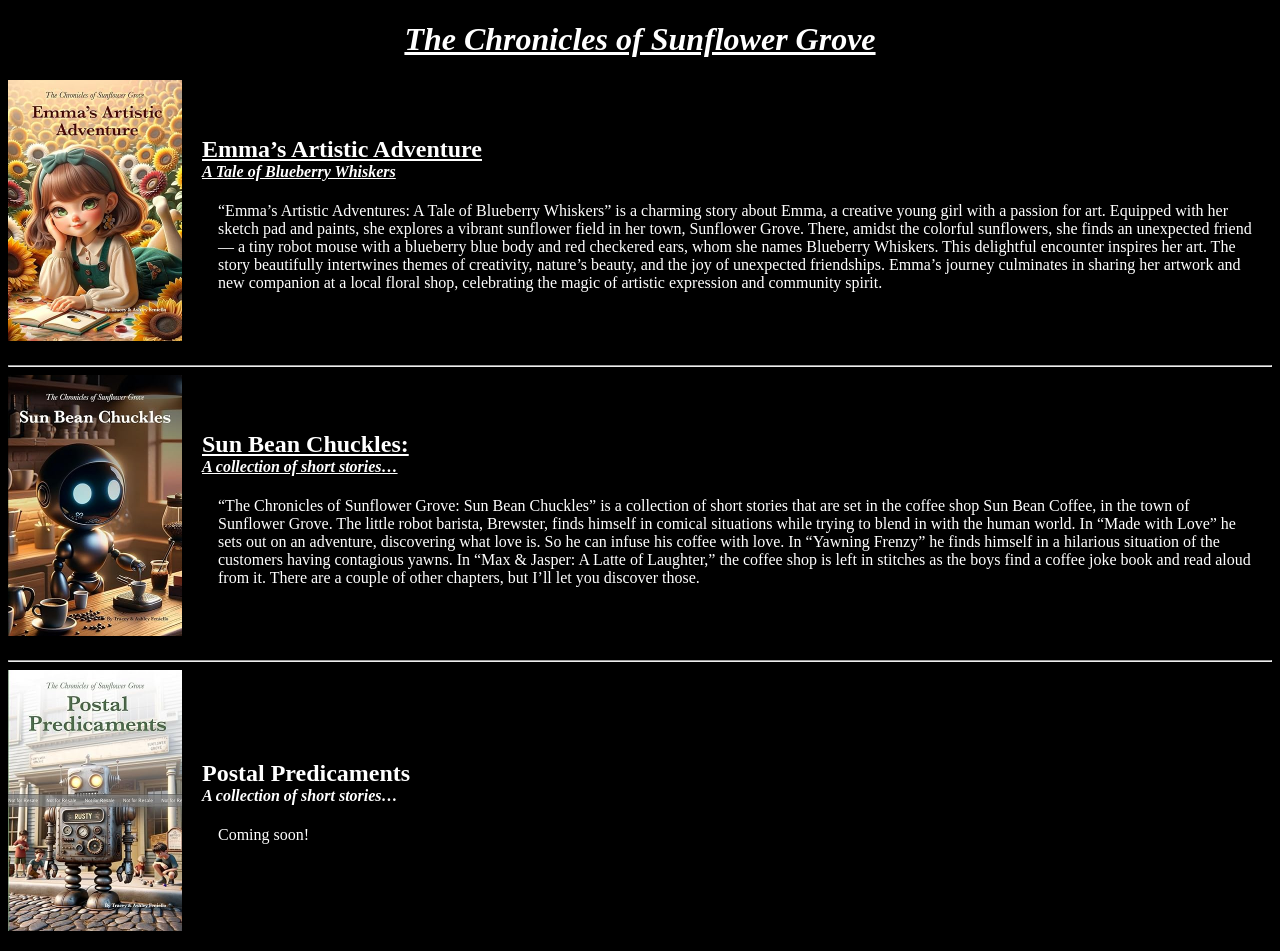
==== index.html @ 2624f3c5 "Sans-serif" ====
<!DOCTYPE HTML PUBLIC "-//W3C//DTD HTML 4.01//EN" "http://www.w3.org/TR/html4/strict.dtd">
<html>
  <head>
    <meta charset="UTF-8">
    <meta name="viewport" content="width=device-width, initial-scale=1.0">
    <title>The Chronicles of Sunflower Grove</title>
    <style>
    body { background: black; color: white; text-align: center; }
    h1, h3, h5, a { color: white; }
    h2 { margin-bottom: 0; }
    h4 { margin-top: 0; font-style: italic; }
    p { margin-left: 1em; margin-right: 1em }
    .book {
      display: flex;
      flex-direction: column;
      align-items: center;
      margin-bottom: 20px;
    }

    .book-cover {
      max-width: 100%;
      height: auto;
    }

    .book-info {
      text-align: center;
    }

    .book-description {
      text-align: left;
    }

    /* Media query for screens wider than 600px */
    @media (min-width: 600px) {
      .book {
        flex-direction: row;
        align-items: center;
      }

      .book-cover {
        max-width: 50%;
        margin-right: 20px;
      }

      .book-info {
        text-align: left;
      }
    }
    </style>
  </head>
  <body onload="load()">
    <a href="https://amzn.to/4bKgULZ">
      <h1><i>The Chronicles of Sunflower Grove</i></h1>
    </a>
    <div class="book">
      <a href="https://amzn.to/3SGMXnw" class="book-cover">
        <img src="emma.jpg" width="174" height="261" alt="Emma’s Artistic Adventure">
      </a>
      <div class="book-info">
        <a href="https://amzn.to/3SGMXnw">
          <h2 class="book-title">Emma’s Artistic Adventure</h2>
          <h4 class="book-subtitle">A Tale of Blueberry Whiskers</h4>
        </a>
        <p class="book-description">“Emma’s Artistic Adventures: A Tale of Blueberry Whiskers” is a charming story about Emma, a creative young girl with a passion for art. Equipped with her sketch pad and paints, she explores a vibrant sunflower field in her town, Sunflower Grove. There, amidst the colorful sunflowers, she finds an unexpected friend — a tiny robot mouse with a blueberry blue body and red checkered ears, whom she names Blueberry Whiskers. This delightful encounter inspires her art. The story beautifully intertwines themes of creativity, nature’s beauty, and the joy of unexpected friendships. Emma’s journey culminates in sharing her artwork and new companion at a local floral shop, celebrating the magic of artistic expression and community spirit.</p>
      </div>
    </div>
    <hr />
    <div class="book">
      <a href="https://amzn.to/3wvGuUU" class="book-cover">
        <img src="sunbean.jpg" width="174" height="261" alt="Sun Bean Chuckles:">
      </a>
      <div class="book-info">
        <a href="https://amzn.to/3wvGuUU">
          <h2 class="book-title">Sun Bean Chuckles:</h2>
          <h4 class="book-subtitle">A collection of short stories…</h4>
        </a>
        <p class="book-description">“The Chronicles of Sunflower Grove: Sun Bean Chuckles” is a collection of short stories that are set in the coffee shop Sun Bean Coffee, in the town of Sunflower Grove. The little robot barista, Brewster, finds himself in comical situations while trying to blend in with the human world. In “Made with Love” he sets out on an adventure, discovering what love is. So he can infuse his coffee with love. In “Yawning Frenzy” he finds himself in a hilarious situation of the customers having contagious yawns. In “Max & Jasper: A Latte of Laughter,” the coffee shop is left in stitches as the boys find a coffee joke book and read aloud from it. There are a couple of other chapters, but I’ll let you discover those.</p>
      </div>
    </div>
    <hr />
    <div class="book">
      <img src="predicaments.jpg" width="174" height="261" alt="Postal Predicaments" class="book-cover">
      <div class="book-info">
        <h2 class="book-title">Postal Predicaments</h2>
        <h4 class="book-subtitle">A collection of short stories…</h4>
        <p class="book-description">Coming soon!</p>
      </div>
    </div>
  </body>
</html>
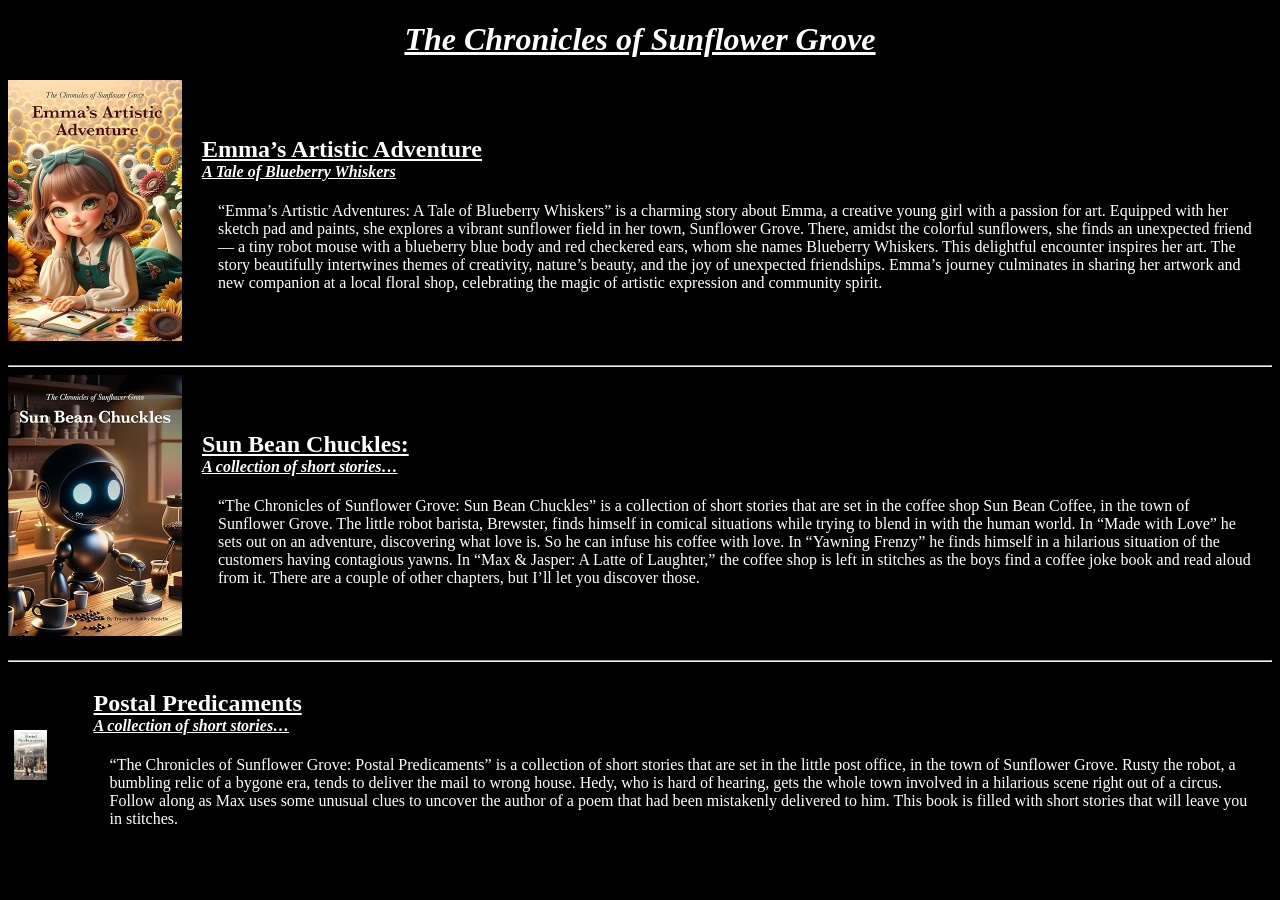
==== commit 75b56902: "Added Postal Predicaments" ====
--- a/index.html
+++ b/index.html
@@ -79,11 +79,15 @@
     </div>
     <hr />
     <div class="book">
-      <img src="predicaments.jpg" width="174" height="261" alt="Postal Predicaments" class="book-cover">
+      <a href="https://amzn.to/48zZP4G" class="book-cover">
+        <img src="predicaments.jpg" width="174" height="261" alt="Postal Predicaments" class="book-cover">
+      </a>
       <div class="book-info">
-        <h2 class="book-title">Postal Predicaments</h2>
-        <h4 class="book-subtitle">A collection of short stories…</h4>
-        <p class="book-description">Coming soon!</p>
+        <a href="https://amzn.to/48zZP4G">
+          <h2 class="book-title">Postal Predicaments</h2>
+          <h4 class="book-subtitle">A collection of short stories…</h4>
+        </a>
+        <p class="book-description">“The Chronicles of Sunflower Grove: Postal Predicaments” is a collection of short stories that are set in the little post office, in the town of Sunflower Grove. Rusty the robot, a bumbling relic of a bygone era, tends to deliver the mail to wrong house. Hedy, who is hard of hearing, gets the whole town involved in a hilarious scene right out of a circus. Follow along as Max uses some unusual clues to uncover the author of a poem that had been mistakenly delivered to him. This book is filled with short stories that will leave you in stitches.</p>
       </div>
     </div>
   </body>
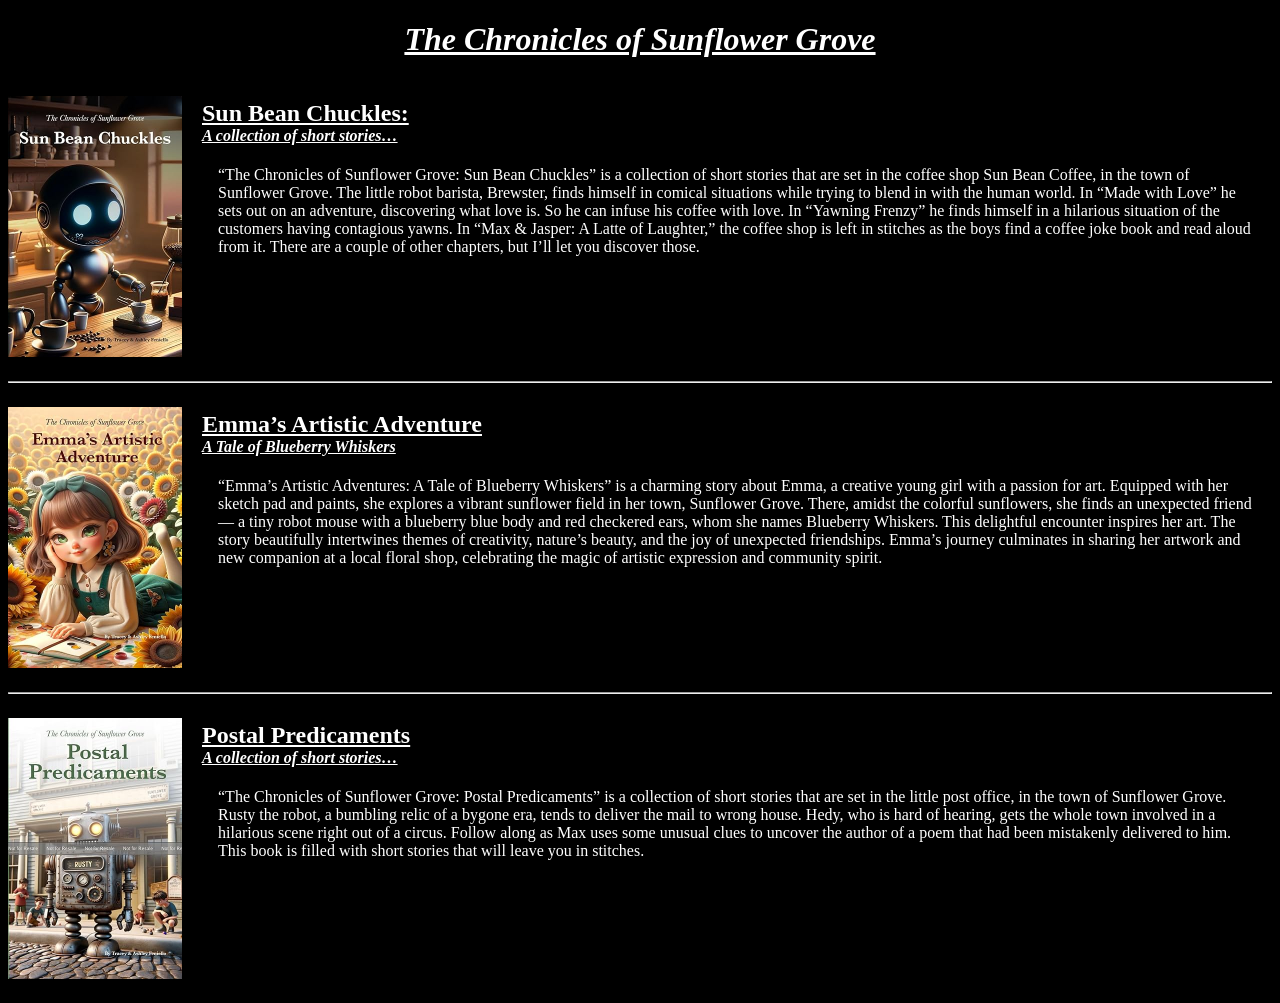
==== commit 34b6c34a: "Adjusted formating" ====
--- a/index.html
+++ b/index.html
@@ -34,12 +34,13 @@
     @media (min-width: 600px) {
       .book {
         flex-direction: row;
-        align-items: center;
+        align-items: flex-start;
       }
 
       .book-cover {
         max-width: 50%;
         margin-right: 20px;
+        margin-top: 1em;
       }
 
       .book-info {
@@ -48,10 +49,23 @@
     }
     </style>
   </head>
-  <body onload="load()">
+  <body>
     <a href="https://amzn.to/4bKgULZ">
       <h1><i>The Chronicles of Sunflower Grove</i></h1>
     </a>
+    <div class="book">
+      <a href="https://amzn.to/3wvGuUU" class="book-cover">
+        <img src="sunbean.jpg" width="174" height="261" alt="Sun Bean Chuckles:">
+      </a>
+      <div class="book-info">
+        <a href="https://amzn.to/3wvGuUU">
+          <h2 class="book-title">Sun Bean Chuckles:</h2>
+          <h4 class="book-subtitle">A collection of short stories…</h4>
+        </a>
+        <p class="book-description">“The Chronicles of Sunflower Grove: Sun Bean Chuckles” is a collection of short stories that are set in the coffee shop Sun Bean Coffee, in the town of Sunflower Grove. The little robot barista, Brewster, finds himself in comical situations while trying to blend in with the human world. In “Made with Love” he sets out on an adventure, discovering what love is. So he can infuse his coffee with love. In “Yawning Frenzy” he finds himself in a hilarious situation of the customers having contagious yawns. In “Max & Jasper: A Latte of Laughter,” the coffee shop is left in stitches as the boys find a coffee joke book and read aloud from it. There are a couple of other chapters, but I’ll let you discover those.</p>
+      </div>
+    </div>
+    <hr />
     <div class="book">
       <a href="https://amzn.to/3SGMXnw" class="book-cover">
         <img src="emma.jpg" width="174" height="261" alt="Emma’s Artistic Adventure">
@@ -66,21 +80,8 @@
     </div>
     <hr />
     <div class="book">
-      <a href="https://amzn.to/3wvGuUU" class="book-cover">
-        <img src="sunbean.jpg" width="174" height="261" alt="Sun Bean Chuckles:">
-      </a>
-      <div class="book-info">
-        <a href="https://amzn.to/3wvGuUU">
-          <h2 class="book-title">Sun Bean Chuckles:</h2>
-          <h4 class="book-subtitle">A collection of short stories…</h4>
-        </a>
-        <p class="book-description">“The Chronicles of Sunflower Grove: Sun Bean Chuckles” is a collection of short stories that are set in the coffee shop Sun Bean Coffee, in the town of Sunflower Grove. The little robot barista, Brewster, finds himself in comical situations while trying to blend in with the human world. In “Made with Love” he sets out on an adventure, discovering what love is. So he can infuse his coffee with love. In “Yawning Frenzy” he finds himself in a hilarious situation of the customers having contagious yawns. In “Max & Jasper: A Latte of Laughter,” the coffee shop is left in stitches as the boys find a coffee joke book and read aloud from it. There are a couple of other chapters, but I’ll let you discover those.</p>
-      </div>
-    </div>
-    <hr />
-    <div class="book">
       <a href="https://amzn.to/48zZP4G" class="book-cover">
-        <img src="predicaments.jpg" width="174" height="261" alt="Postal Predicaments" class="book-cover">
+        <img src="predicaments.jpg" width="174" height="261" alt="Postal Predicaments">
       </a>
       <div class="book-info">
         <a href="https://amzn.to/48zZP4G">
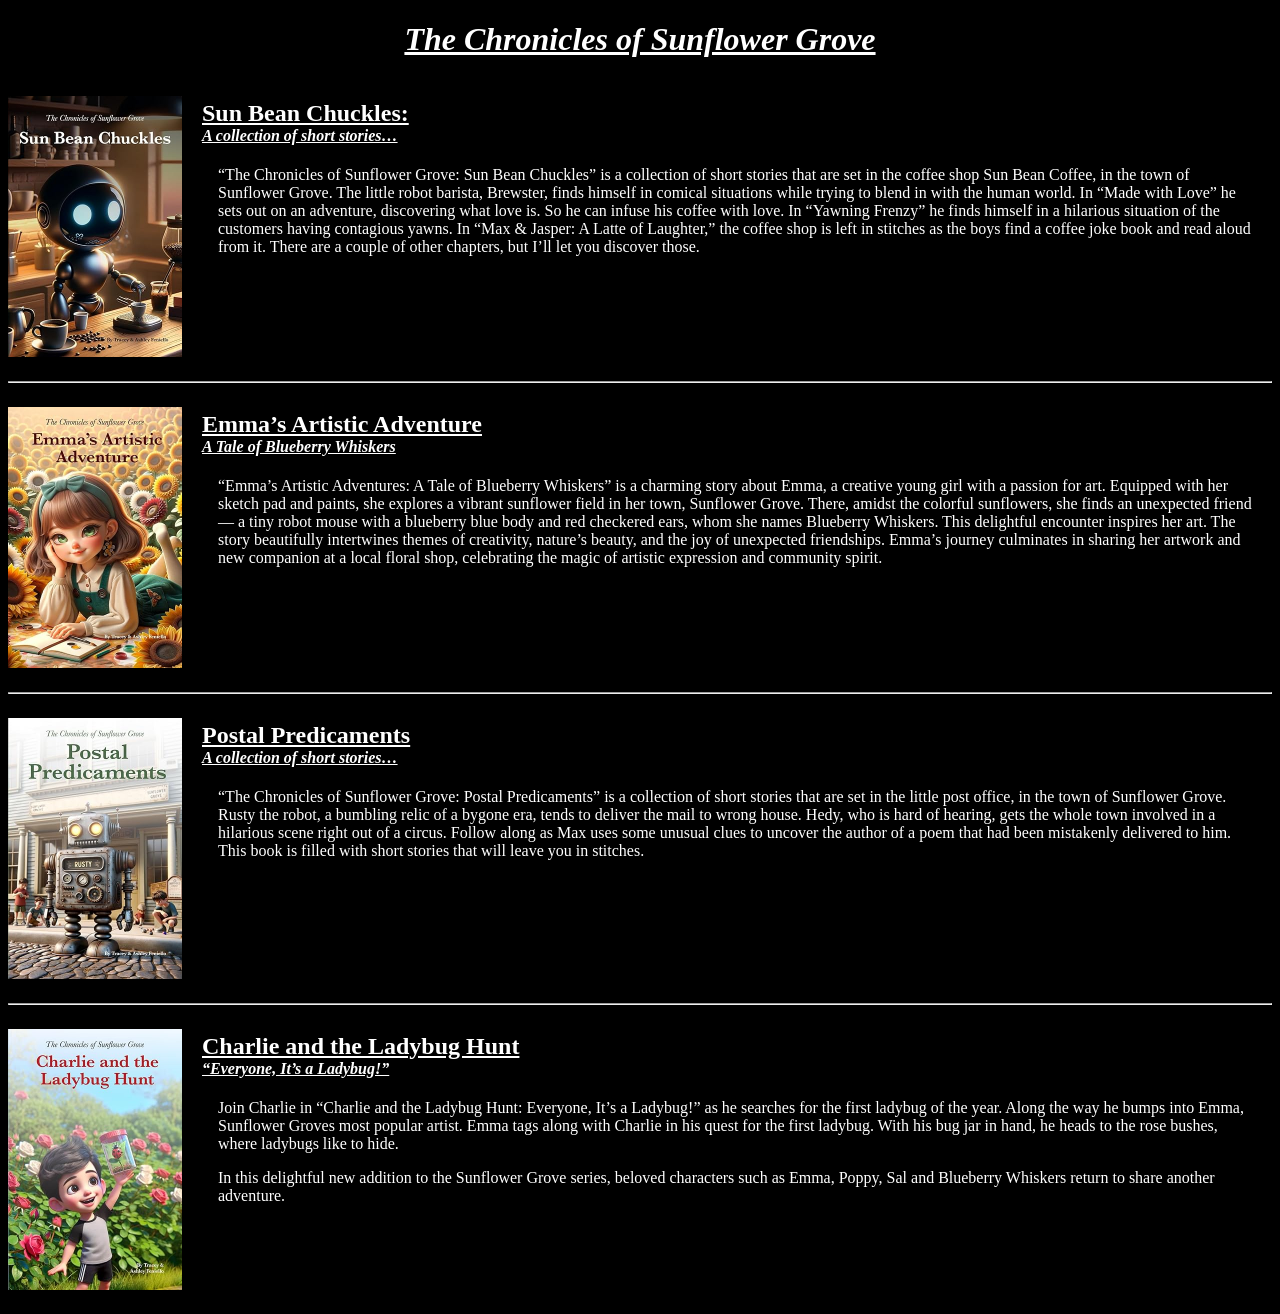
==== commit 338140c4: "Added Charlie" ====
--- a/index.html
+++ b/index.html
@@ -91,5 +91,19 @@
         <p class="book-description">“The Chronicles of Sunflower Grove: Postal Predicaments” is a collection of short stories that are set in the little post office, in the town of Sunflower Grove. Rusty the robot, a bumbling relic of a bygone era, tends to deliver the mail to wrong house. Hedy, who is hard of hearing, gets the whole town involved in a hilarious scene right out of a circus. Follow along as Max uses some unusual clues to uncover the author of a poem that had been mistakenly delivered to him. This book is filled with short stories that will leave you in stitches.</p>
       </div>
     </div>
+    <hr />
+    <div class="book">
+      <a href="https://a.co/d/bNfJOV0" class="book-cover">
+        <img src="charlie.jpg" width="174" height="261" alt="Postal Predicaments">
+      </a>
+      <div class="book-info">
+        <a href="https://a.co/d/bNfJOV0">
+          <h2 class="book-title">Charlie and the Ladybug Hunt</h2>
+          <h4 class="book-subtitle">“Everyone, It’s a Ladybug!”</h4>
+        </a>
+        <p class="book-description">Join Charlie in “Charlie and the Ladybug Hunt: Everyone, It’s a Ladybug!” as he searches for the first ladybug of the year. Along the way he bumps into Emma, Sunflower Groves most popular artist. Emma tags along with Charlie in his quest for the first ladybug. With his bug jar in hand, he heads to the rose bushes, where ladybugs like to hide.</p>
+        <p class="book-description">In this delightful new addition to the Sunflower Grove series, beloved characters such as Emma, Poppy, Sal and Blueberry Whiskers return to share another adventure.</p>
+      </div>
+    </div>
   </body>
 </html>
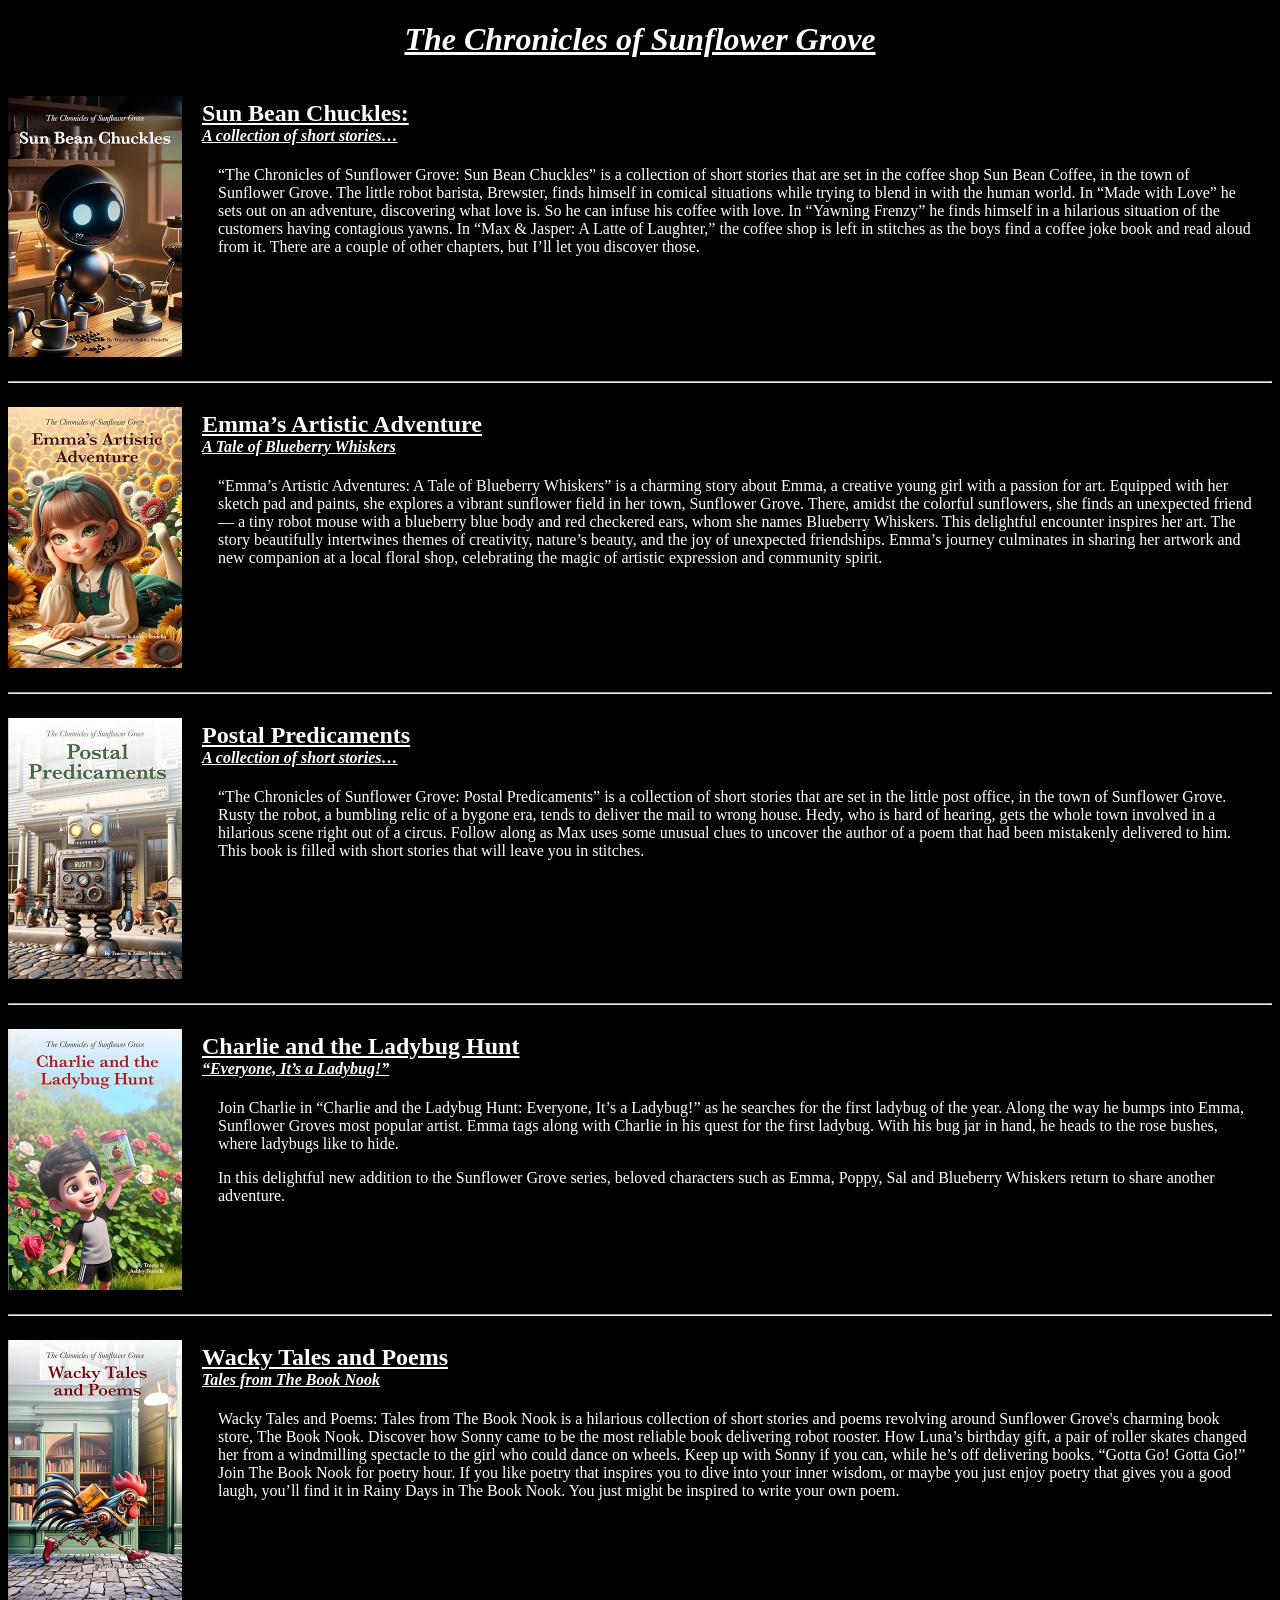
==== commit 01fe61bd: "Added Wacky Tales" ====
--- a/index.html
+++ b/index.html
@@ -94,7 +94,7 @@
     <hr />
     <div class="book">
       <a href="https://a.co/d/bNfJOV0" class="book-cover">
-        <img src="charlie.jpg" width="174" height="261" alt="Postal Predicaments">
+        <img src="charlie.jpg" width="174" height="261" alt="Charlie and the Ladybug Hunt">
       </a>
       <div class="book-info">
         <a href="https://a.co/d/bNfJOV0">
@@ -105,5 +105,18 @@
         <p class="book-description">In this delightful new addition to the Sunflower Grove series, beloved characters such as Emma, Poppy, Sal and Blueberry Whiskers return to share another adventure.</p>
       </div>
     </div>
+    <hr />
+    <div class="book">
+      <a href="https://a.co/d/9BC6Svq" class="book-cover">
+        <img src="wacky.jpg" width="174" height="261" alt="Wacky Tales and Poems">
+      </a>
+      <div class="book-info">
+        <a href="https://a.co/d/9BC6Svq">
+          <h2 class="book-title">Wacky Tales and Poems</h2>
+          <h4 class="book-subtitle">Tales from The Book Nook</h4>
+        </a>
+        <p class="book-description">Wacky Tales and Poems: Tales from The Book Nook is a hilarious collection of short stories and poems revolving around Sunflower Grove's charming book store, The Book Nook. Discover how Sonny came to be the most reliable book delivering robot rooster. How Luna’s birthday gift, a pair of roller skates changed her from a windmilling spectacle to the girl who could dance on wheels. Keep up with Sonny if you can, while he’s off delivering books. “Gotta Go! Gotta Go!” Join The Book Nook for poetry hour. If you like poetry that inspires you to dive into your inner wisdom, or maybe you just enjoy poetry that gives you a good laugh, you’ll find it in Rainy Days in The Book Nook. You just might be inspired to write your own poem.</p>
+      </div>
+    </div>
   </body>
-</html>
+</html>
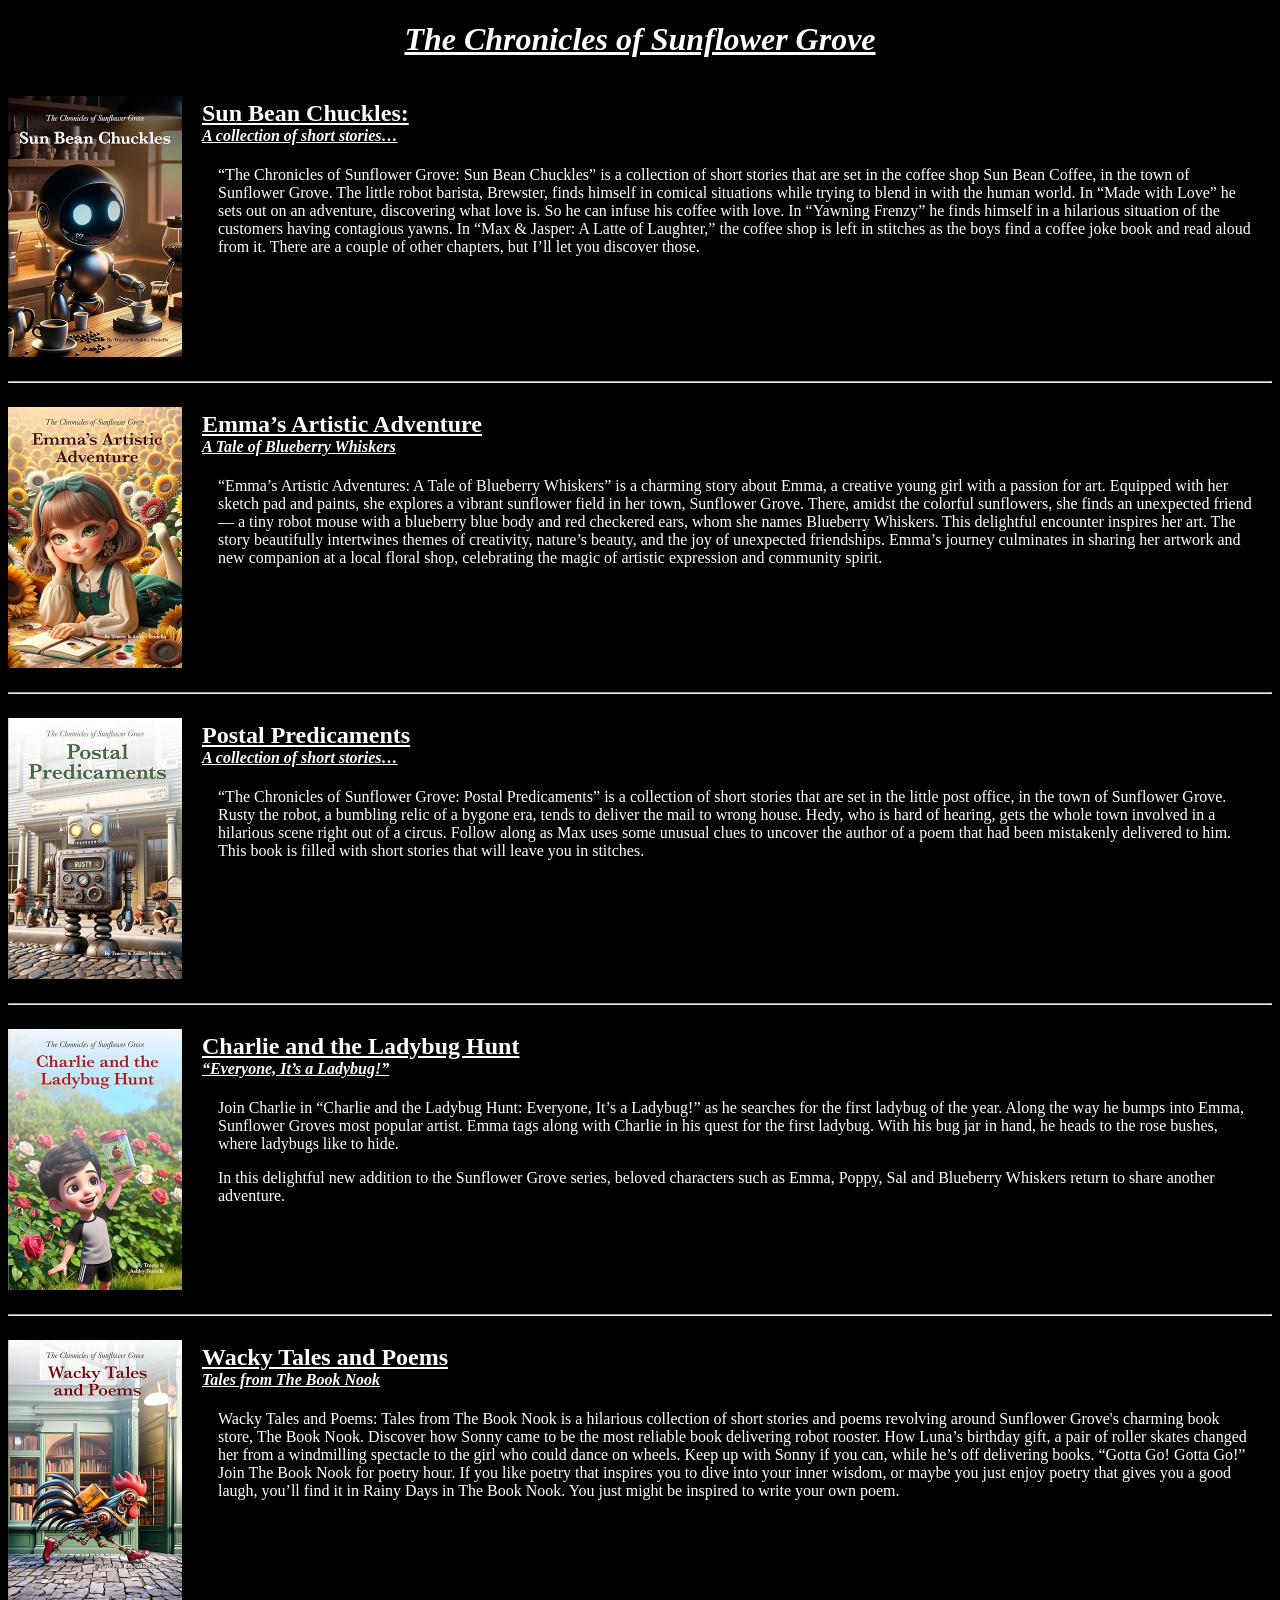
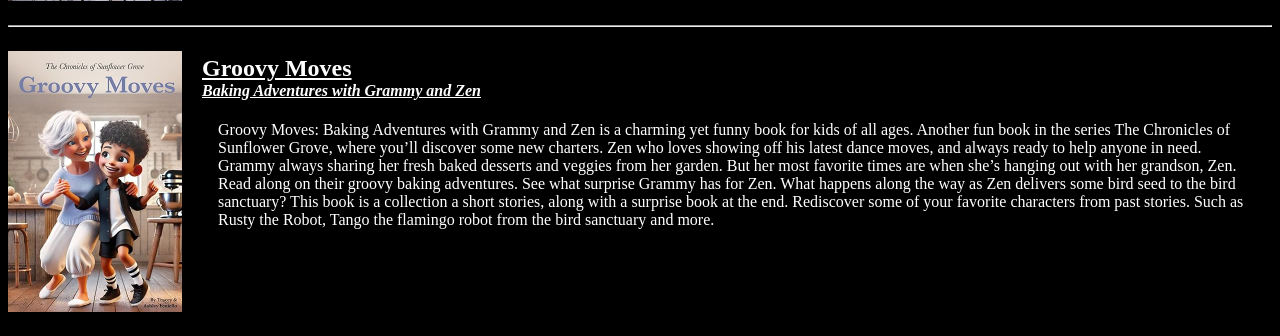
==== commit 9b5a51a2: "Groovy book" ====
--- a/index.html
+++ b/index.html
@@ -118,5 +118,18 @@
         <p class="book-description">Wacky Tales and Poems: Tales from The Book Nook is a hilarious collection of short stories and poems revolving around Sunflower Grove's charming book store, The Book Nook. Discover how Sonny came to be the most reliable book delivering robot rooster. How Luna’s birthday gift, a pair of roller skates changed her from a windmilling spectacle to the girl who could dance on wheels. Keep up with Sonny if you can, while he’s off delivering books. “Gotta Go! Gotta Go!” Join The Book Nook for poetry hour. If you like poetry that inspires you to dive into your inner wisdom, or maybe you just enjoy poetry that gives you a good laugh, you’ll find it in Rainy Days in The Book Nook. You just might be inspired to write your own poem.</p>
       </div>
     </div>
+    <hr />
+    <div class="book">
+      <a href="https://amzn.to/3I2Ys6X" class="book-cover">
+        <img src="groovy.jpg" width="174" height="261" alt="Groovy Moves">
+      </a>
+      <div class="book-info">
+        <a href="https://amzn.to/3I2Ys6X">
+          <h2 class="book-title">Groovy Moves</h2>
+          <h4 class="book-subtitle">Baking Adventures with Grammy and Zen</h4>
+        </a>
+        <p class="book-description">Groovy Moves: Baking Adventures with Grammy and Zen is a charming yet funny book for kids of all ages. Another fun book in the series The Chronicles of Sunflower Grove, where you’ll discover some new charters. Zen who loves showing off his latest dance moves, and always ready to help anyone in need. Grammy always sharing her fresh baked desserts and veggies from her garden. But her most favorite times are when she’s hanging out with her grandson, Zen. Read along on their groovy baking adventures. See what surprise Grammy has for Zen. What happens along the way as Zen delivers some bird seed to the bird sanctuary? This book is a collection a short stories, along with a surprise book at the end. Rediscover some of your favorite characters from past stories. Such as Rusty the Robot, Tango the flamingo robot from the bird sanctuary and more.</p>
+      </div>
+    </div>
   </body>
 </html>
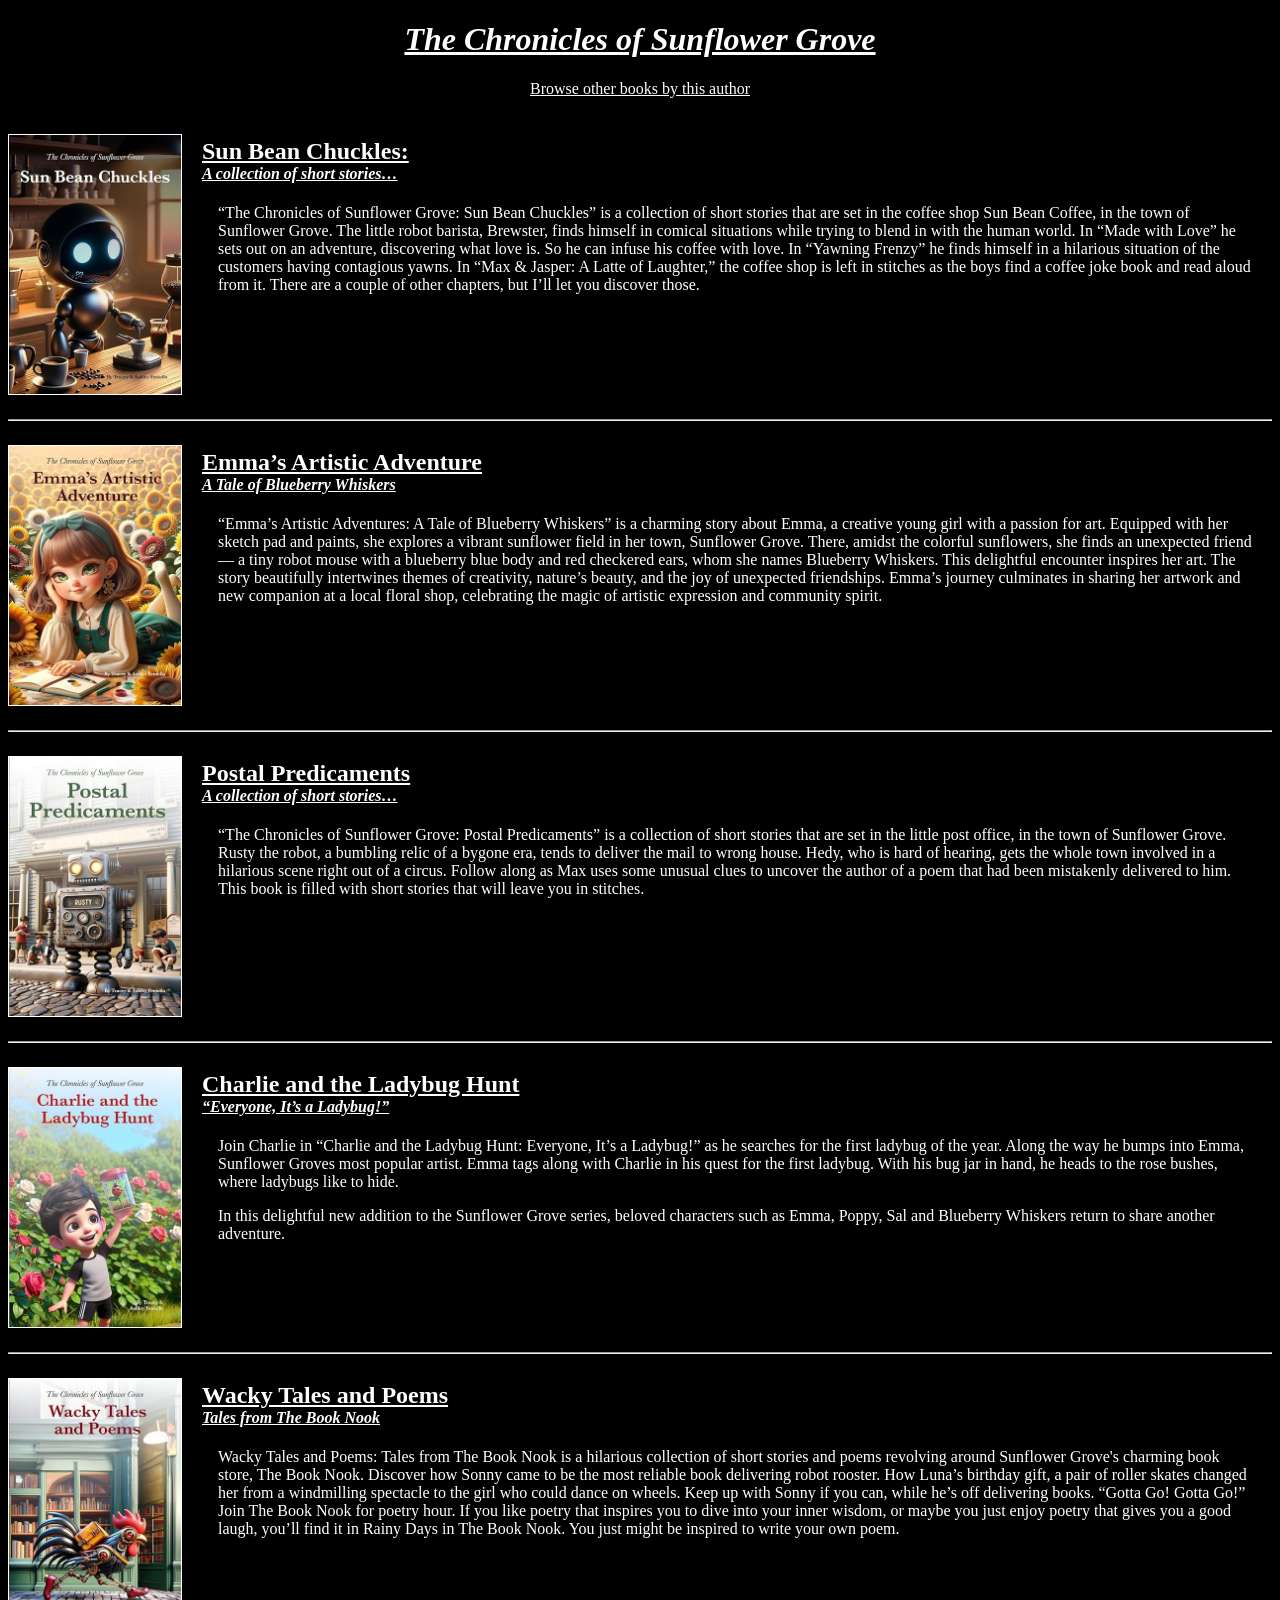
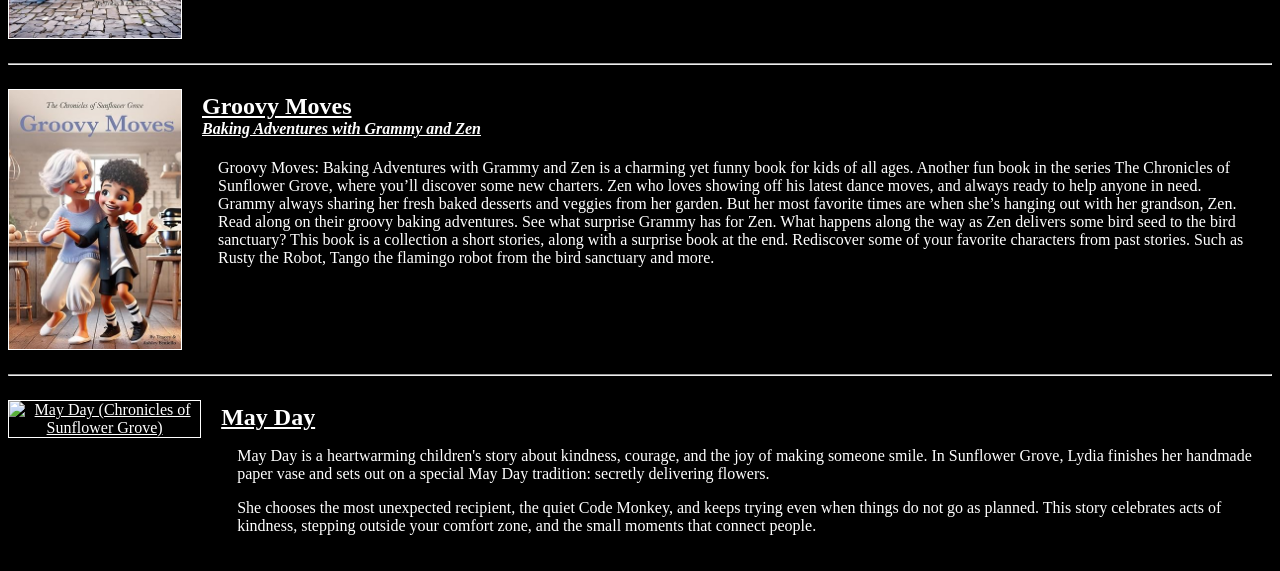
==== commit 7e57e196: "Added new books" ====
--- a/index.html
+++ b/index.html
@@ -4,55 +4,13 @@
     <meta charset="UTF-8">
     <meta name="viewport" content="width=device-width, initial-scale=1.0">
     <title>The Chronicles of Sunflower Grove</title>
-    <style>
-    body { background: black; color: white; text-align: center; }
-    h1, h3, h5, a { color: white; }
-    h2 { margin-bottom: 0; }
-    h4 { margin-top: 0; font-style: italic; }
-    p { margin-left: 1em; margin-right: 1em }
-    .book {
-      display: flex;
-      flex-direction: column;
-      align-items: center;
-      margin-bottom: 20px;
-    }
-
-    .book-cover {
-      max-width: 100%;
-      height: auto;
-    }
-
-    .book-info {
-      text-align: center;
-    }
-
-    .book-description {
-      text-align: left;
-    }
-
-    /* Media query for screens wider than 600px */
-    @media (min-width: 600px) {
-      .book {
-        flex-direction: row;
-        align-items: flex-start;
-      }
-
-      .book-cover {
-        max-width: 50%;
-        margin-right: 20px;
-        margin-top: 1em;
-      }
-
-      .book-info {
-        text-align: left;
-      }
-    }
-    </style>
+    <link rel="stylesheet" href="styles.css">
   </head>
   <body>
     <a href="https://amzn.to/4bKgULZ">
       <h1><i>The Chronicles of Sunflower Grove</i></h1>
     </a>
+    <p class="sub-link"><a href="other-books.html">Browse other books by this author</a></p>
     <div class="book">
       <a href="https://amzn.to/3wvGuUU" class="book-cover">
         <img src="sunbean.jpg" width="174" height="261" alt="Sun Bean Chuckles:">
@@ -131,5 +89,18 @@
         <p class="book-description">Groovy Moves: Baking Adventures with Grammy and Zen is a charming yet funny book for kids of all ages. Another fun book in the series The Chronicles of Sunflower Grove, where you’ll discover some new charters. Zen who loves showing off his latest dance moves, and always ready to help anyone in need. Grammy always sharing her fresh baked desserts and veggies from her garden. But her most favorite times are when she’s hanging out with her grandson, Zen. Read along on their groovy baking adventures. See what surprise Grammy has for Zen. What happens along the way as Zen delivers some bird seed to the bird sanctuary? This book is a collection a short stories, along with a surprise book at the end. Rediscover some of your favorite characters from past stories. Such as Rusty the Robot, Tango the flamingo robot from the bird sanctuary and more.</p>
       </div>
     </div>
+    <hr />
+    <div class="book">
+      <a href="https://amzn.to/3OJRJTj" class="book-cover">
+        <img src="https://m.media-amazon.com/images/I/81LQb9oLIkL.jpg" width="174" height="261" alt="May Day (Chronicles of Sunflower Grove)">
+      </a>
+      <div class="book-info">
+        <a href="https://amzn.to/3OJRJTj">
+          <h2 class="book-title">May Day</h2>
+        </a>
+        <p class="book-description">May Day is a heartwarming children's story about kindness, courage, and the joy of making someone smile. In Sunflower Grove, Lydia finishes her handmade paper vase and sets out on a special May Day tradition: secretly delivering flowers.</p>
+        <p class="book-description">She chooses the most unexpected recipient, the quiet Code Monkey, and keeps trying even when things do not go as planned. This story celebrates acts of kindness, stepping outside your comfort zone, and the small moments that connect people.</p>
+      </div>
+    </div>
   </body>
 </html>
--- a/styles.css
+++ b/styles.css
@@ -0,0 +1,53 @@
+body { background: black; color: white; text-align: center; }
+h1, h2, h3, h4, h5, a { color: white; }
+h2 { margin-bottom: 0; }
+h4 { margin-top: 0; font-style: italic; }
+p { margin-left: 1em; margin-right: 1em }
+
+.sub-link,
+.back-link {
+  margin-top: 0.25em;
+  margin-bottom: 1.25em;
+}
+
+.book {
+  display: flex;
+  flex-direction: column;
+  align-items: center;
+  margin-bottom: 20px;
+}
+
+.book-cover {
+  max-width: 100%;
+  height: auto;
+}
+
+.book-cover img {
+  border: 1px solid white;
+  box-sizing: border-box;
+}
+
+.book-info {
+  text-align: center;
+}
+
+.book-description {
+  text-align: left;
+}
+
+@media (min-width: 600px) {
+  .book {
+    flex-direction: row;
+    align-items: flex-start;
+  }
+
+  .book-cover {
+    max-width: 50%;
+    margin-right: 20px;
+    margin-top: 1em;
+  }
+
+  .book-info {
+    text-align: left;
+  }
+}
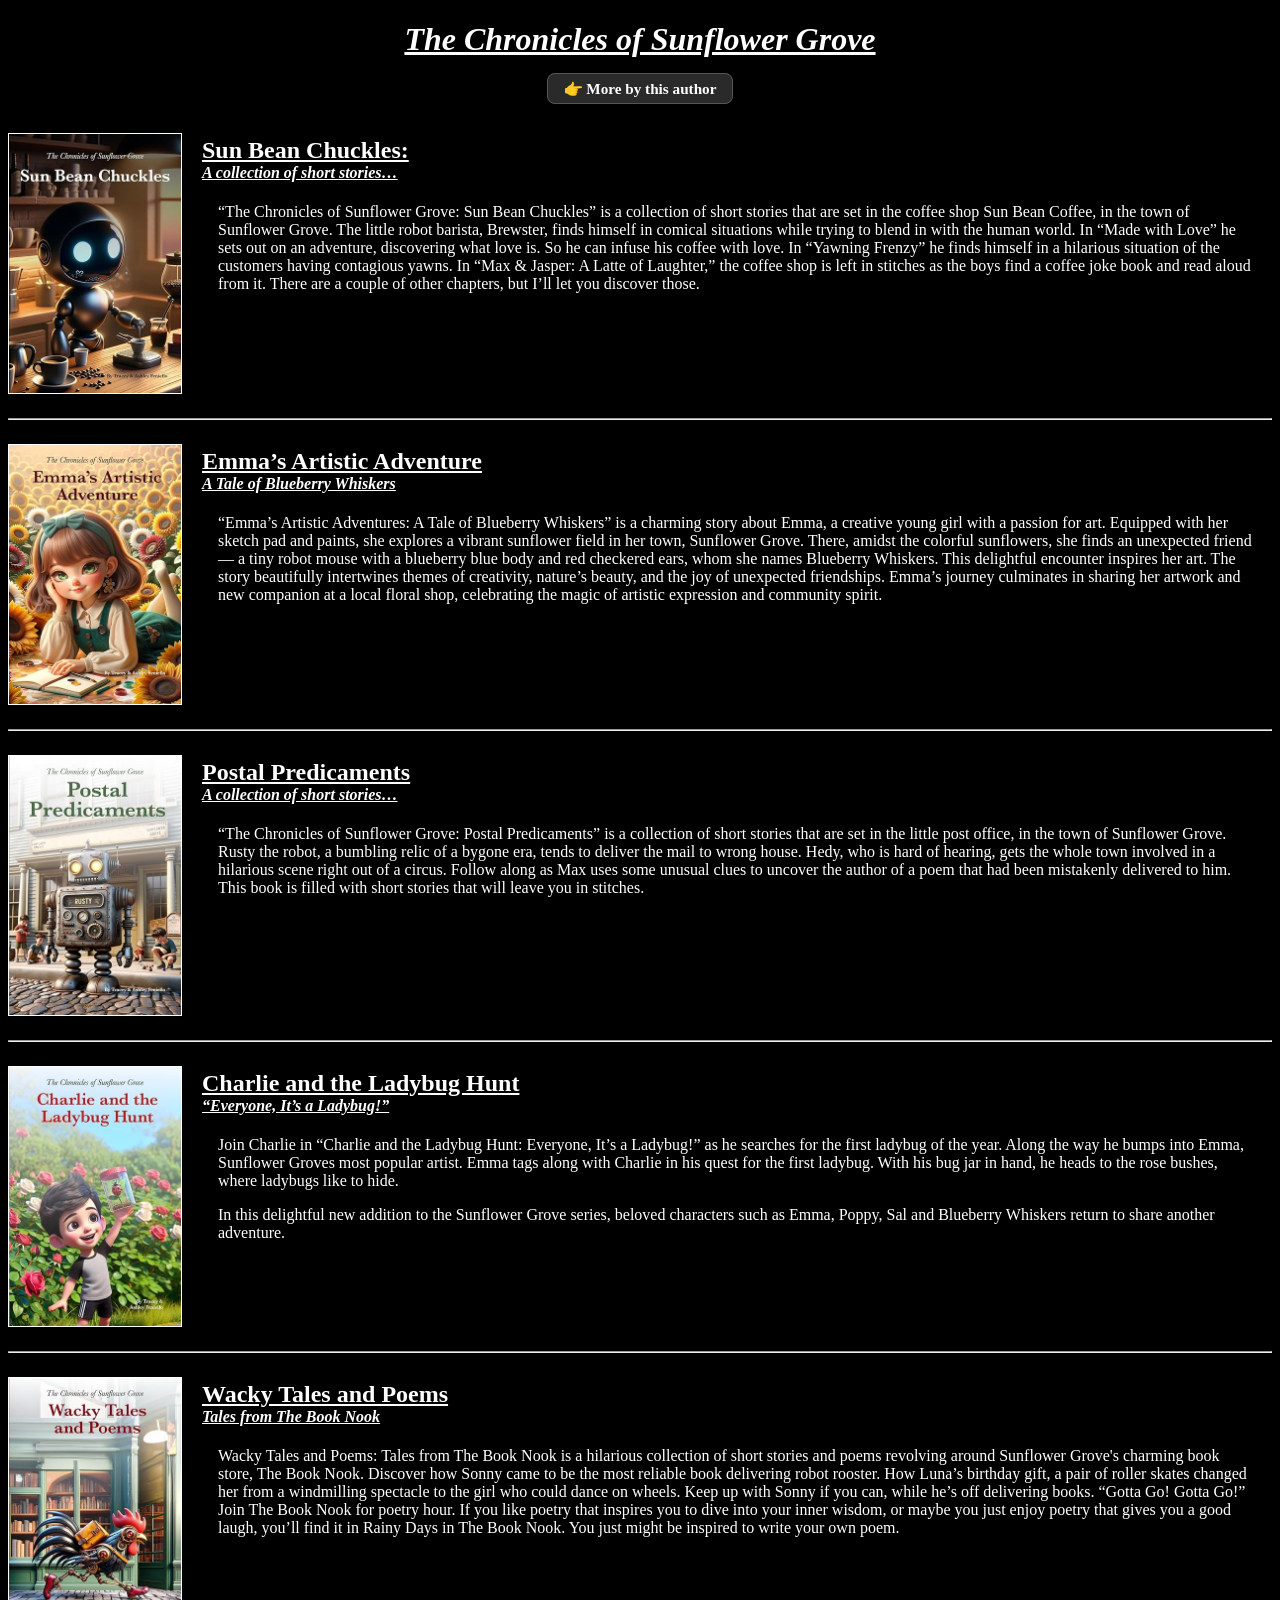
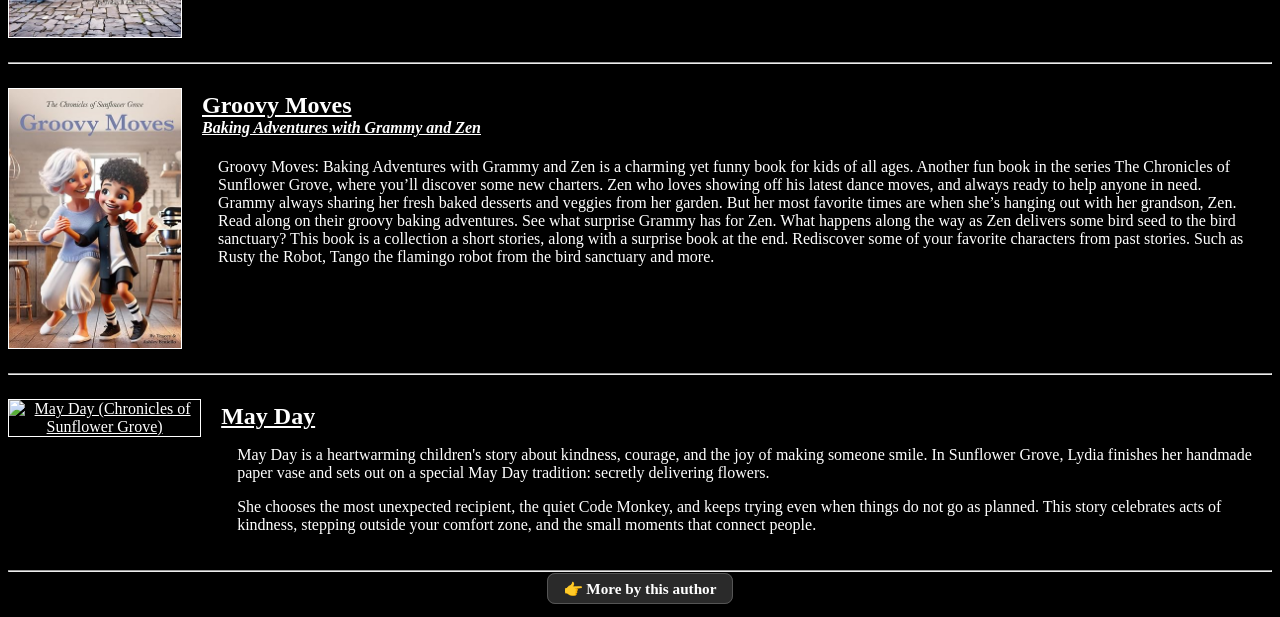
==== commit 8f11c2c6: "Add navigation links and improve link styling - Add 'More by this author' link at bottom of index.ht" ====
--- a/index.html
+++ b/index.html
@@ -10,7 +10,7 @@
     <a href="https://amzn.to/4bKgULZ">
       <h1><i>The Chronicles of Sunflower Grove</i></h1>
     </a>
-    <p class="sub-link"><a href="other-books.html">Browse other books by this author</a></p>
+    <p class="sub-link"><a href="other-books.html">👉 More by this author</a></p>
     <div class="book">
       <a href="https://amzn.to/3wvGuUU" class="book-cover">
         <img src="sunbean.jpg" width="174" height="261" alt="Sun Bean Chuckles:">
@@ -102,5 +102,7 @@
         <p class="book-description">She chooses the most unexpected recipient, the quiet Code Monkey, and keeps trying even when things do not go as planned. This story celebrates acts of kindness, stepping outside your comfort zone, and the small moments that connect people.</p>
       </div>
     </div>
+    <hr />
+    <p class="sub-link"><a href="other-books.html">👉 More by this author</a></p>
   </body>
 </html>
--- a/styles.css
+++ b/styles.css
@@ -8,6 +8,23 @@
 .back-link {
   margin-top: 0.25em;
   margin-bottom: 1.25em;
+  font-size: 0.95em;
+  font-weight: bold;
+}
+
+.sub-link a,
+.back-link a {
+  background: #2a2a2a;
+  padding: 0.4em 1em;
+  border-radius: 8px;
+  border: 1px solid #555;
+  text-decoration: none;
+}
+
+.sub-link a:hover,
+.back-link a:hover {
+  background: #444;
+  border-color: #aaa;
 }
 
 .book {
